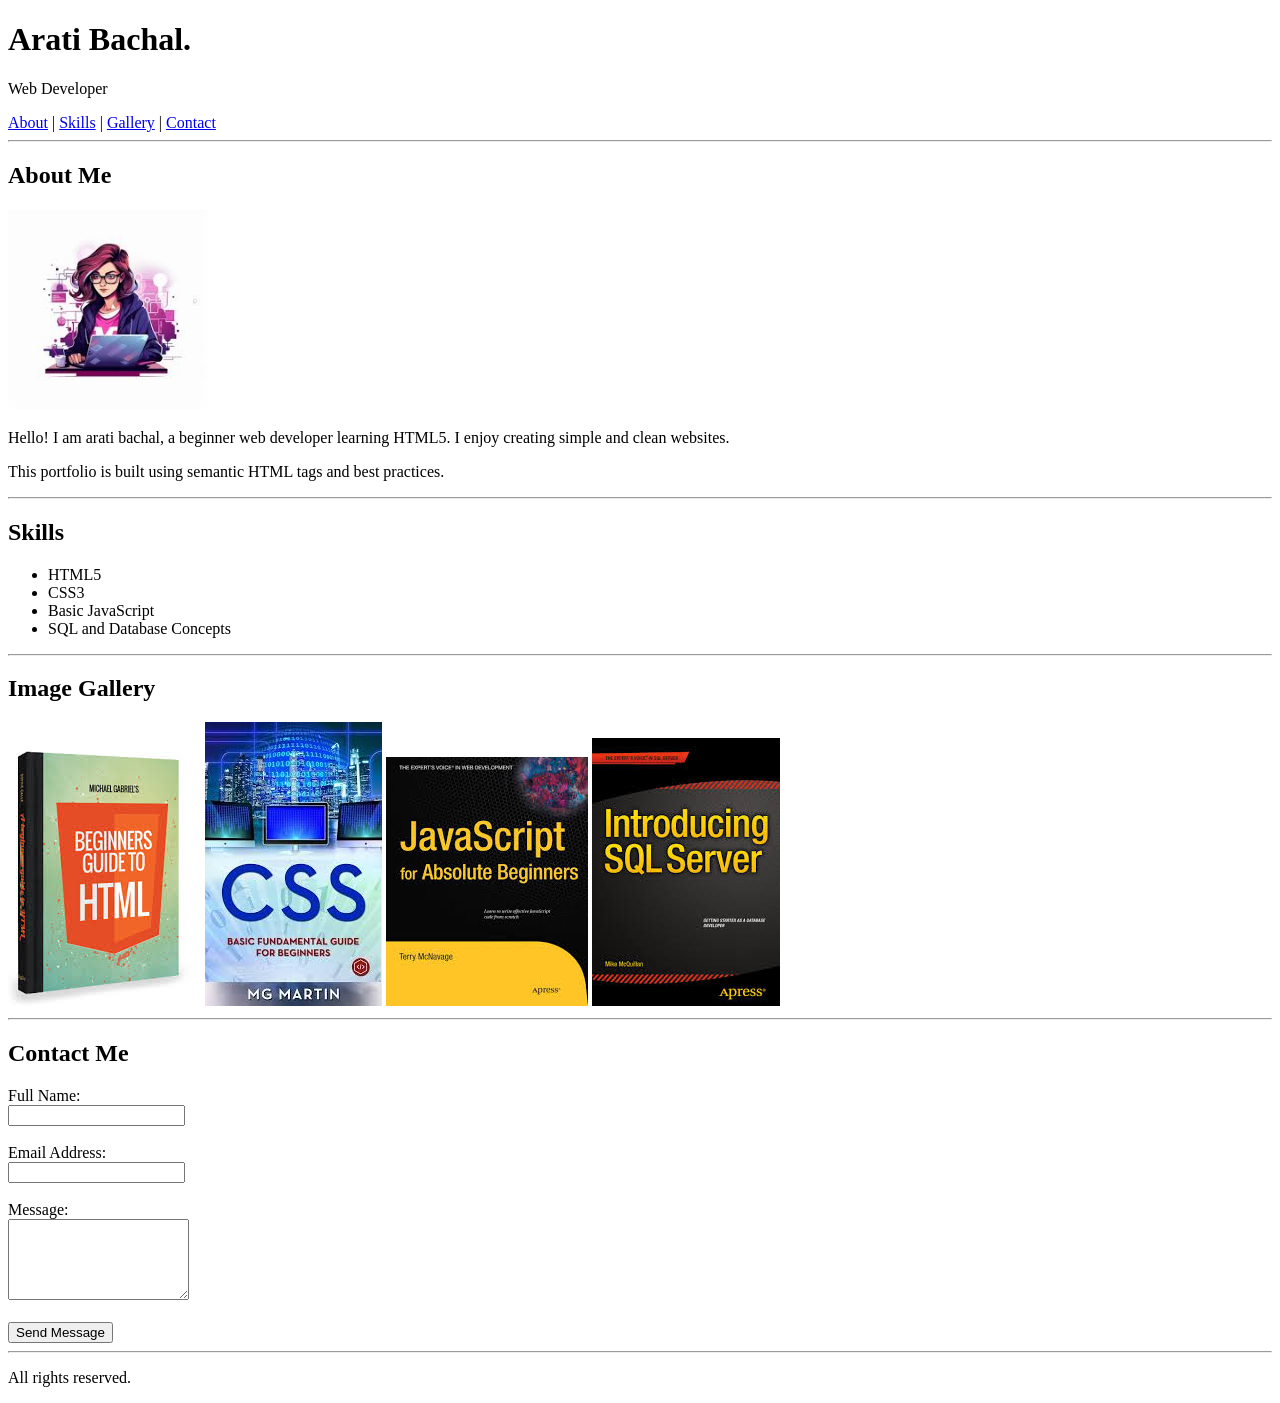
==== Portfolio.html @ c71d947f "Task 1 - Week 1: HTML - Your First Website" ====
﻿<!DOCTYPE html>
<html>
<head>
    <title>My Portfolio</title>
</head>
<body>

    <header>
        <h1>Arati Bachal.</h1>
        <p>Web Developer</p>

        <nav>
            <a href="#about">About</a> |
            <a href="#skills">Skills</a> |
            <a href="#gallery">Gallery</a> |
            <a href="#contact">Contact</a>
        </nav>
        <hr>
    </header>

    <section id="about">
        <h2>About Me</h2>
        <img src="Images\Dev.jpg" alt="Profile picture dev" width="200">
        <p>
            Hello! I am arati bachal, a beginner web developer learning HTML5.
            I enjoy creating simple and clean websites.
        </p>

        <p>
            This portfolio is built using semantic HTML tags and best practices.
        </p>
    </section>
    <hr>

    <section id="skills">
        <h2>Skills</h2>
        <ul>
            <li>HTML5</li>
            <li>CSS3</li>
            <li>Basic JavaScript</li>
            <li>SQL and Database Concepts</li>
        </ul>
    </section>
    <hr>

    <section id="gallery">
        <h2>Image Gallery</h2>
        <div class="gallery">
            <img src="Images/HTML.jpg" alt="HTML">
            <img src="Images/CSS.jpg" alt="CSS">
            <img src="Images/JavaScript.jpg" alt="JavaScript">
            <img src="Images/SQL.jpg" alt="SQL and Database Concepts">
        </div>
    </section>
    <hr>

    <section id="contact">
        <h2>Contact Me</h2>
        <form action="#" method="post">

            <label for="name">Full Name:</label><br>
            <input type="text" id="name" name="name" required><br><br>

            <label for="email">Email Address:</label><br>
            <input type="email" id="email" name="email" required><br><br>

            <label for="message">Message:</label><br>
            <textarea id="message" name="message" rows="5" required></textarea><br><br>

            <button type="submit">Send Message</button>
        </form>
    </section>

    <footer>
        <hr>
        <p> All rights reserved.</p>
    </footer>

</body>
</html>
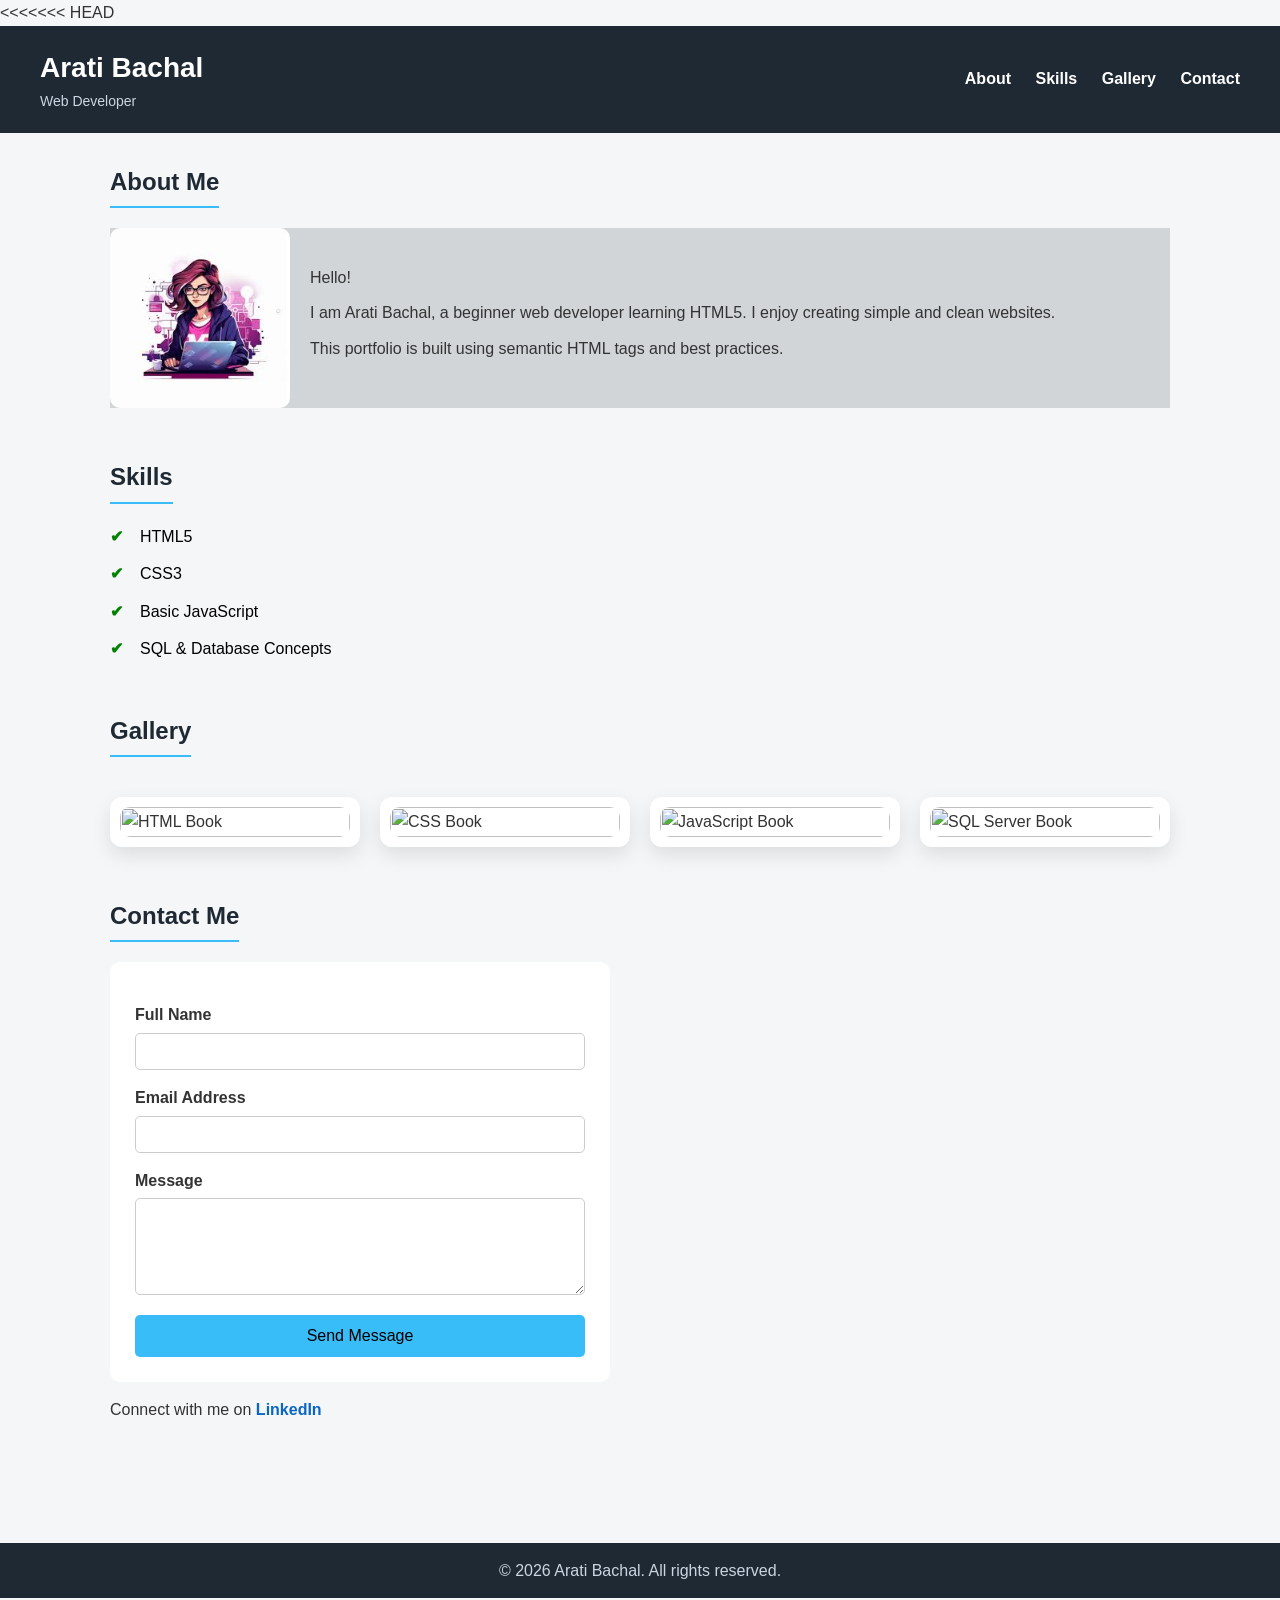
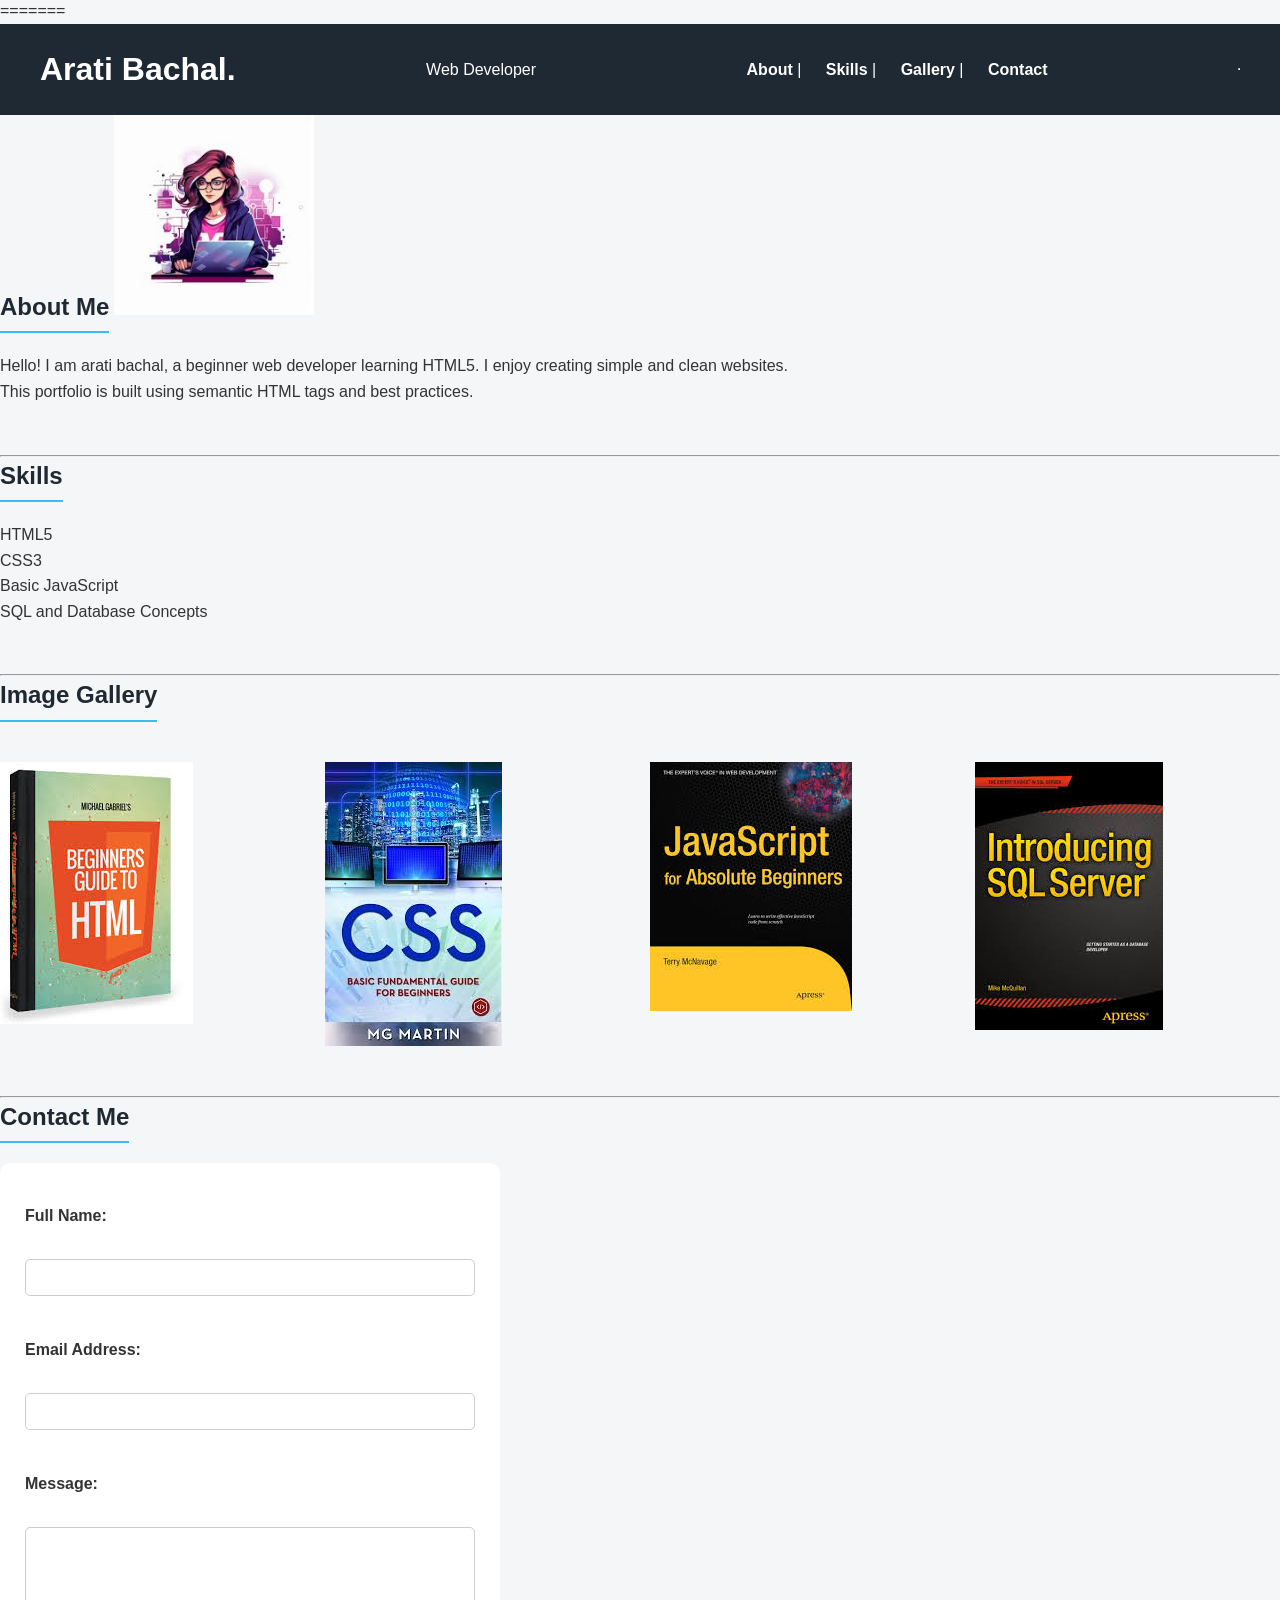
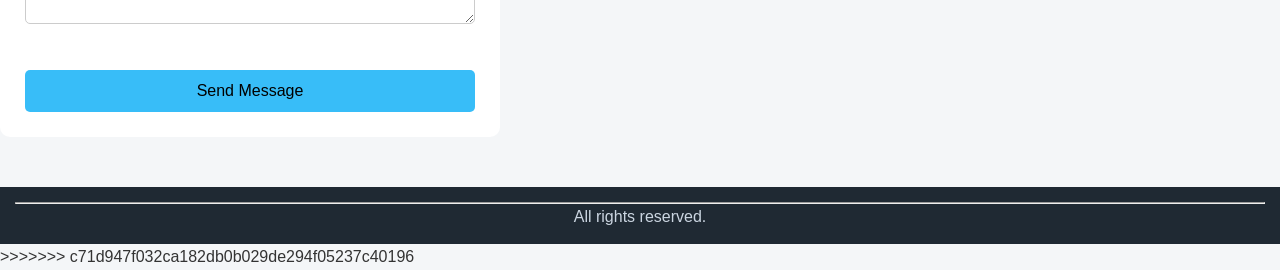
==== commit d964aa09: "Task 2 - Week 2: CSS - Styling Your Website" ====
--- a/Portfolio.html
+++ b/Portfolio.html
@@ -1,3 +1,105 @@
+<<<<<<< HEAD
+﻿
+<!DOCTYPE html>
+<html>
+<head>
+    <title>My Portfolio</title>
+    <link rel="Stylesheet" href="StyleSheet.css">
+</head>
+<body>
+
+        <header>
+            <div class="header-left">
+                <h1>Arati Bachal</h1>
+                <p>Web Developer</p>
+            </div>
+
+            <nav>
+                <a href="#about">About</a>
+                <a href="#skills">Skills</a>
+                <a href="#gallery">Gallery</a>
+                <a href="#contact">Contact</a>
+            </nav>
+        </header>
+
+        <main>
+            <section id="about">
+                <h2>About Me</h2>
+                <div class="about-box">
+                    <img src="Images/Dev.jpg" alt="Profile picture of Arati Bachal">
+                    <div class="about-text">
+                        <p>Hello!</p>
+                        <p>
+                            I am Arati Bachal, a beginner web developer learning HTML5.
+                            I enjoy creating simple and clean websites.
+                        </p>
+                        <p>
+                            This portfolio is built using semantic HTML tags and best practices.
+                        </p>
+                    </div>
+                </div>
+            </section>
+
+            <section id="skills">
+                <h2>Skills</h2>
+                <ul class="skills-checklist">
+                    <li>HTML5</li>
+                    <li>CSS3</li>
+                    <li>Basic JavaScript</li>
+                    <li>SQL & Database Concepts</li>
+                </ul>
+            </section>
+
+            <section id="gallery">
+                <h2>Gallery</h2>
+                <div class="gallery-wrapper">
+                    <div class="gallery">
+                        <div class="card">
+                            <img src="images/html.jpg" alt="HTML Book">
+                        </div>
+                        <div class="card">
+                            <img src="images/css.jpg" alt="CSS Book">
+                        </div>
+                        <div class="card">
+                            <img src="images/javascript.jpg" alt="JavaScript Book">
+                        </div>
+                        <div class="card">
+                            <img src="images/sql.jpg" alt="SQL Server Book">
+                        </div>
+                    </div>
+                </div>
+            </section>
+
+            <section id="contact">
+                <h2>Contact Me</h2>
+                <form>
+                    <label for="name">Full Name</label>
+                    <input type="text" id="name" required>
+
+                    <label for="email">Email Address</label>
+                    <input type="email" id="email" required>
+
+                    <label for="message">Message</label>
+                    <textarea id="message" rows="5" required></textarea>
+
+                    <button type="submit">Send Message</button>
+                </form>
+
+                <p class="linkedin">
+                    Connect with me on
+                    <a href="https://www.linkedin.com/login?fromSignIn=true&trk=guest_homepage-basic_nav-header-signin">LinkedIn</a>
+                </p>
+
+            </section>
+
+        </main>
+
+        <footer>
+            <p>© 2026 Arati Bachal. All rights reserved.</p>
+        </footer>
+</body>
+</html>
+=======
 ﻿<!DOCTYPE html>
 <html>
 <head>
@@ -78,3 +180,4 @@
 
 </body>
 </html>
+>>>>>>> c71d947f032ca182db0b029de294f05237c40196
--- a/StyleSheet.css
+++ b/StyleSheet.css
@@ -0,0 +1,228 @@
+﻿/* RESET */
+* {
+    margin: 0;
+    padding: 0;
+    box-sizing: border-box;
+}
+
+/* GLOBAL STYLES */
+body {
+    font-family: Arial, Helvetica, sans-serif;
+    line-height: 1.6;
+    background-color: #f4f6f8;
+    color: #333;
+}
+
+/* HEADER */
+header {
+    background-color: #1f2933;
+    color: #fff;
+    padding: 20px 40px;
+    display: flex;
+    justify-content: space-between;
+    align-items: center;
+    flex-wrap: wrap;
+}
+
+.header-left h1 {
+    font-size: 28px;
+}
+
+.header-left p {
+    font-size: 14px;
+    color: #cbd5e1;
+}
+
+nav a {
+    color: #fff;
+    text-decoration: none;
+    margin-left: 20px;
+    font-weight: bold;
+}
+
+    nav a:hover {
+        color: #38bdf8;
+    }
+
+/* MAIN */
+main {
+    max-width: 1100px;
+    margin: auto;
+    padding: 30px 20px;
+}
+
+section {
+    margin-bottom: 50px;
+}
+
+    section h2 {
+        margin-bottom: 20px;
+        color: #1f2933;
+        border-bottom: 2px solid #38bdf8;
+        display: inline-block;
+        padding-bottom: 5px;
+    }
+
+/* ABOUT */
+.about-box {
+    background-color: #d1d5d8;
+    display: flex;
+    gap: 20px;
+    align-items: center;
+    flex-wrap: wrap;
+}
+
+    .about-box img {
+        width: 180px;
+        border-radius: 10px;
+    }
+
+.about-text p {
+    margin-bottom: 10px;
+}
+
+/* SKILLS */
+.skills-list {
+    list-style: none;
+    display: grid;
+    grid-template-columns: repeat(auto-fit, minmax(200px, 1fr));
+    gap: 15px;
+}
+
+
+/* Checklist Style */
+.skills-checklist {
+    list-style: none;
+}
+
+    .skills-checklist li {
+        position: relative;
+        padding-left: 30px;
+        margin-bottom: 12px;
+        font-size: 16px;
+        color: #000;
+    }
+
+        /* Green Checkmark */
+        .skills-checklist li::before {
+            content: "✔";
+            position: absolute;
+            left: 0;
+            color: green;
+            font-weight: bold;
+        }
+
+/* GALLERY */
+
+.gallery-section h2 {
+    font-size: 24px;
+    margin-bottom: 20px;
+    border-bottom: 3px solid #007bff;
+    display: inline-block;
+    padding-bottom: 5px;
+}
+
+.gallery {
+    display: grid;
+    grid-template-columns: repeat(auto-fit, minmax(220px, 1fr));
+    gap: 20px;
+    margin-top: 20px;
+}
+
+.card {
+    background: #fff;
+    border-radius: 12px;
+    padding: 10px;
+    box-shadow: 0 8px 20px rgba(0,0,0,0.1);
+    transition: transform 0.3s ease;
+}
+
+    .card:hover {
+        transform: translateY(-8px);
+    }
+
+    .card img {
+        width: 100%;
+        height: 100%;
+        border-radius: 10px;
+    }
+
+/* CONTACT FORM */
+form {
+    background-color: #ffffff;
+    padding: 25px;
+    border-radius: 10px;
+    max-width: 500px;
+}
+
+label {
+    display: block;
+    margin-top: 15px;
+    font-weight: bold;
+}
+
+input,
+textarea {
+    width: 100%;
+    padding: 10px;
+    margin-top: 5px;
+    border-radius: 5px;
+    border: 1px solid #ccc;
+}
+
+button {
+    margin-top: 20px;
+    background-color: #38bdf8;
+    color: #000;
+    padding: 12px;
+    width: 100%;
+    border: none;
+    border-radius: 5px;
+    font-size: 16px;
+    cursor: pointer;
+}
+
+    button:hover {
+        background-color: #0ea5e9;
+        color: #fff;
+    }
+
+/* LINKEDIN */
+.linkedin {
+    margin-top: 15px;
+}
+
+    .linkedin a {
+        color: #0a66c2;
+        font-weight: bold;
+        text-decoration: none;
+    }
+
+        .linkedin a:hover {
+            text-decoration: underline;
+        }
+
+/* FOOTER */
+footer {
+    background-color: #1f2933;
+    color: #cbd5e1;
+    text-align: center;
+    padding: 15px;
+    margin-top: 40px;
+}
+
+/* RESPONSIVE */
+@media (max-width: 600px) {
+    header {
+        flex-direction: column;
+        text-align: center;
+    }
+
+    nav {
+        margin-top: 10px;
+    }
+
+        nav a {
+            margin: 10px;
+        }
+}
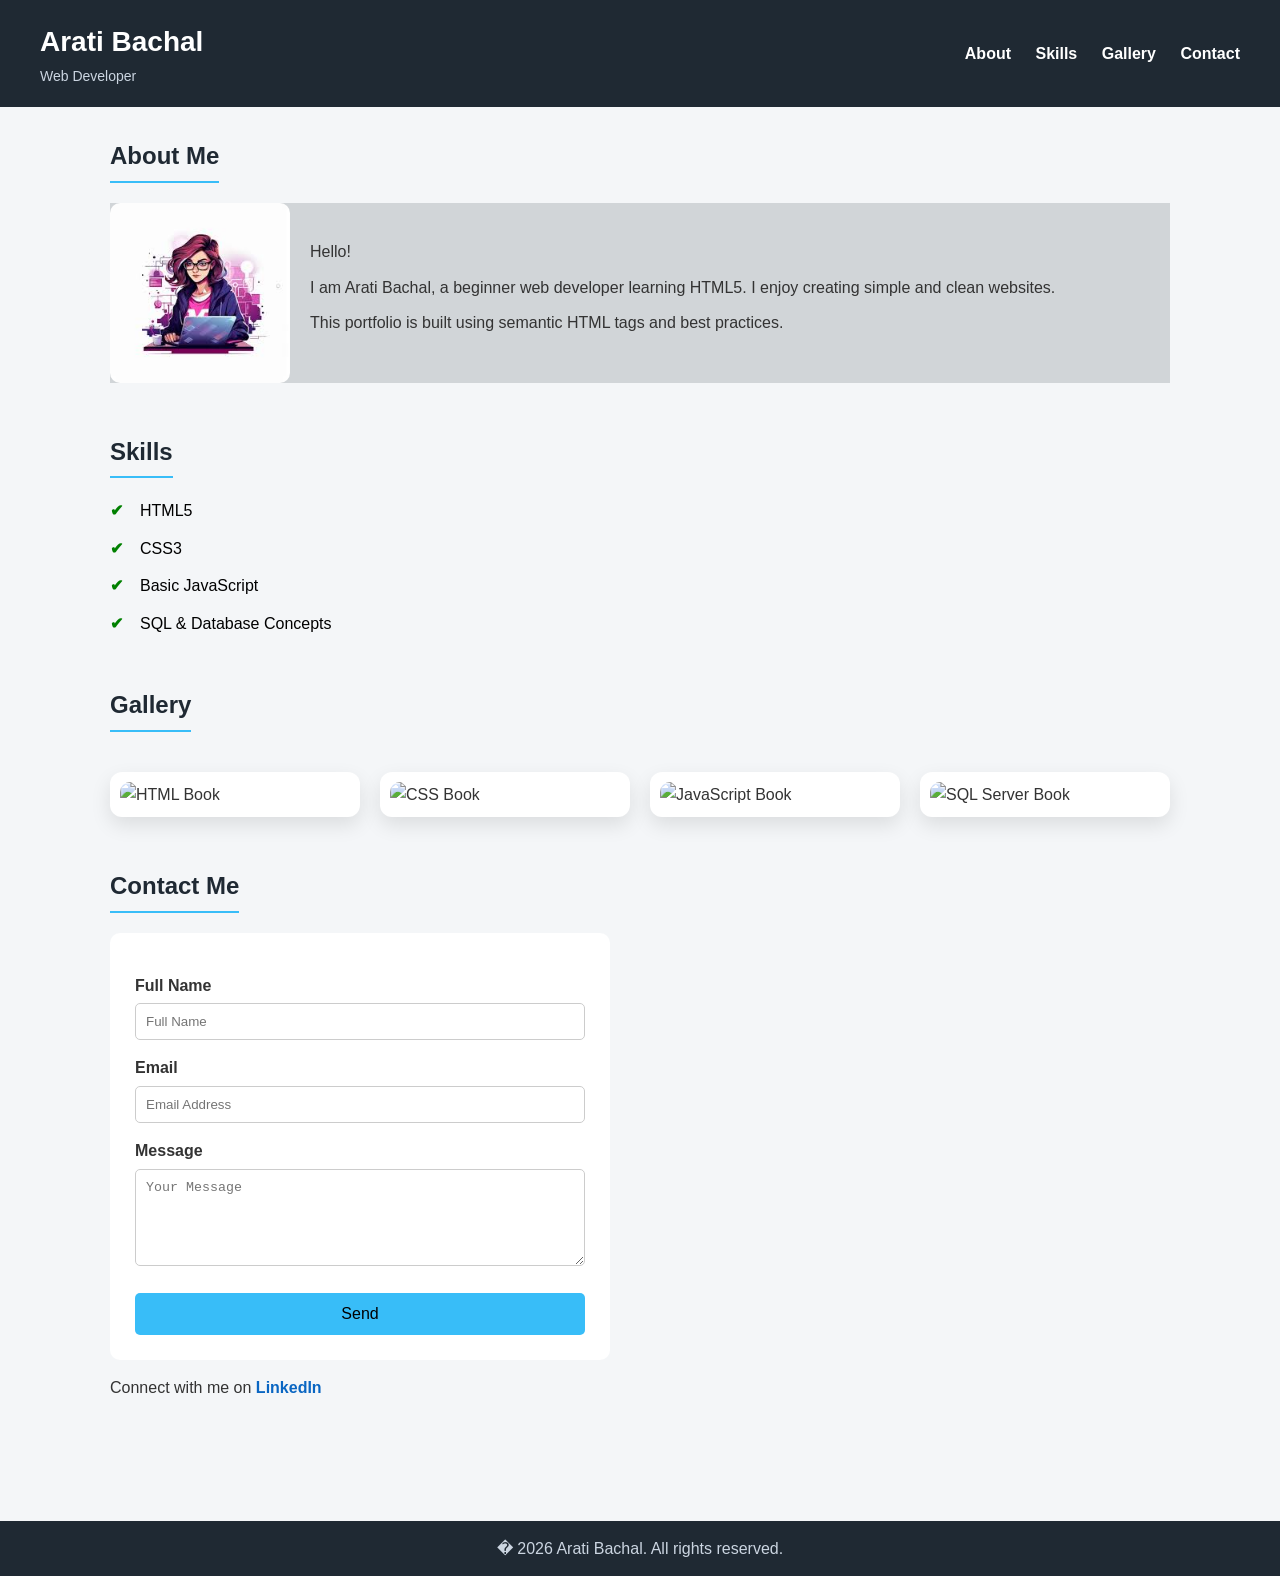
==== commit 46623ff5: "Task 3 Week 3: JavaScript - Making Websites Interactive" ====
--- a/Portfolio.html
+++ b/Portfolio.html
@@ -1,5 +1,3 @@
-<<<<<<< HEAD
-﻿
 <!DOCTYPE html>
 <html>
 <head>
@@ -8,176 +6,96 @@
 </head>
 <body>
 
-        <header>
-            <div class="header-left">
-                <h1>Arati Bachal</h1>
-                <p>Web Developer</p>
+    <header>
+        <div class="header-left">
+            <h1>Arati Bachal</h1>
+            <p>Web Developer</p>
+        </div>
+
+        <nav>
+            <a href="#about">About</a>
+            <a href="#skills">Skills</a>
+            <a href="#gallery">Gallery</a>
+            <a href="#contact">Contact</a>
+        </nav>
+    </header>
+
+    <main>
+        <section id="about">
+            <h2>About Me</h2>
+            <div class="about-box">
+                <img src="Images/Dev.jpg" alt="Profile picture of Arati Bachal">
+                <div class="about-text">
+                    <p>Hello!</p>
+                    <p>
+                        I am Arati Bachal, a beginner web developer learning HTML5.
+                        I enjoy creating simple and clean websites.
+                    </p>
+                    <p>
+                        This portfolio is built using semantic HTML tags and best practices.
+                    </p>
+                </div>
             </div>
+        </section>
 
-            <nav>
-                <a href="#about">About</a>
-                <a href="#skills">Skills</a>
-                <a href="#gallery">Gallery</a>
-                <a href="#contact">Contact</a>
-            </nav>
-        </header>
+        <section id="skills">
+            <h2>Skills</h2>
+            <ul class="skills-checklist">
+                <li>HTML5</li>
+                <li>CSS3</li>
+                <li>Basic JavaScript</li>
+                <li>SQL & Database Concepts</li>
+            </ul>
+        </section>
 
-        <main>
-            <section id="about">
-                <h2>About Me</h2>
-                <div class="about-box">
-                    <img src="Images/Dev.jpg" alt="Profile picture of Arati Bachal">
-                    <div class="about-text">
-                        <p>Hello!</p>
-                        <p>
-                            I am Arati Bachal, a beginner web developer learning HTML5.
-                            I enjoy creating simple and clean websites.
-                        </p>
-                        <p>
-                            This portfolio is built using semantic HTML tags and best practices.
-                        </p>
+        <section id="gallery">
+            <h2>Gallery</h2>
+            <div class="gallery-wrapper">
+                <div class="gallery">
+                    <div class="card">
+                        <img src="images/html.jpg" alt="HTML Book">
+                    </div>
+                    <div class="card">
+                        <img src="images/css.jpg" alt="CSS Book">
+                    </div>
+                    <div class="card">
+                        <img src="images/javascript.jpg" alt="JavaScript Book">
+                    </div>
+                    <div class="card">
+                        <img src="images/sql.jpg" alt="SQL Server Book">
                     </div>
                 </div>
-            </section>
+            </div>
+        </section>
 
-            <section id="skills">
-                <h2>Skills</h2>
-                <ul class="skills-checklist">
-                    <li>HTML5</li>
-                    <li>CSS3</li>
-                    <li>Basic JavaScript</li>
-                    <li>SQL & Database Concepts</li>
-                </ul>
-            </section>
+        <section id="contact">
+            <h2>Contact Me</h2>
 
-            <section id="gallery">
-                <h2>Gallery</h2>
-                <div class="gallery-wrapper">
-                    <div class="gallery">
-                        <div class="card">
-                            <img src="images/html.jpg" alt="HTML Book">
-                        </div>
-                        <div class="card">
-                            <img src="images/css.jpg" alt="CSS Book">
-                        </div>
-                        <div class="card">
-                            <img src="images/javascript.jpg" alt="JavaScript Book">
-                        </div>
-                        <div class="card">
-                            <img src="images/sql.jpg" alt="SQL Server Book">
-                        </div>
-                    </div>
-                </div>
-            </section>
+            <form id="contactForm" novalidate>
+                <label>Full Name</label>
+                <input type="text" id="name" placeholder="Full Name">
 
-            <section id="contact">
-                <h2>Contact Me</h2>
-                <form>
-                    <label for="name">Full Name</label>
-                    <input type="text" id="name" required>
+                <label>Email</label>
+                <input type="text" id="email" placeholder="Email Address">
 
-                    <label for="email">Email Address</label>
-                    <input type="email" id="email" required>
+                <label>Message</label>
+                <textarea id="message" placeholder="Your Message" rows="5" required></textarea>
+                <button type="submit">Send</button>
+            </form>
 
-                    <label for="message">Message</label>
-                    <textarea id="message" rows="5" required></textarea>
 
-                    <button type="submit">Send Message</button>
-                </form>
+            <p class="linkedin">
+                Connect with me on
+                <a href="https://www.linkedin.com/login?fromSignIn=true&trk=guest_homepage-basic_nav-header-signin">LinkedIn</a>
+            </p>
 
-                <p class="linkedin">
-                    Connect with me on
-                    <a href="https://www.linkedin.com/login?fromSignIn=true&trk=guest_homepage-basic_nav-header-signin">LinkedIn</a>
-                </p>
+        </section>
 
-            </section>
+    </main>
 
-        </main>
-
-        <footer>
-            <p>© 2026 Arati Bachal. All rights reserved.</p>
-        </footer>
+    <footer>
+        <p>� 2026 Arati Bachal. All rights reserved.</p>
+    </footer>
+    <script src="script.js"></script>
 </body>
 </html>
-=======
-﻿<!DOCTYPE html>
-<html>
-<head>
-    <title>My Portfolio</title>
-</head>
-<body>
-
-    <header>
-        <h1>Arati Bachal.</h1>
-        <p>Web Developer</p>
-
-        <nav>
-            <a href="#about">About</a> |
-            <a href="#skills">Skills</a> |
-            <a href="#gallery">Gallery</a> |
-            <a href="#contact">Contact</a>
-        </nav>
-        <hr>
-    </header>
-
-    <section id="about">
-        <h2>About Me</h2>
-        <img src="Images\Dev.jpg" alt="Profile picture dev" width="200">
-        <p>
-            Hello! I am arati bachal, a beginner web developer learning HTML5.
-            I enjoy creating simple and clean websites.
-        </p>
-
-        <p>
-            This portfolio is built using semantic HTML tags and best practices.
-        </p>
-    </section>
-    <hr>
-
-    <section id="skills">
-        <h2>Skills</h2>
-        <ul>
-            <li>HTML5</li>
-            <li>CSS3</li>
-            <li>Basic JavaScript</li>
-            <li>SQL and Database Concepts</li>
-        </ul>
-    </section>
-    <hr>
-
-    <section id="gallery">
-        <h2>Image Gallery</h2>
-        <div class="gallery">
-            <img src="Images/HTML.jpg" alt="HTML">
-            <img src="Images/CSS.jpg" alt="CSS">
-            <img src="Images/JavaScript.jpg" alt="JavaScript">
-            <img src="Images/SQL.jpg" alt="SQL and Database Concepts">
-        </div>
-    </section>
-    <hr>
-
-    <section id="contact">
-        <h2>Contact Me</h2>
-        <form action="#" method="post">
-
-            <label for="name">Full Name:</label><br>
-            <input type="text" id="name" name="name" required><br><br>
-
-            <label for="email">Email Address:</label><br>
-            <input type="email" id="email" name="email" required><br><br>
-
-            <label for="message">Message:</label><br>
-            <textarea id="message" name="message" rows="5" required></textarea><br><br>
-
-            <button type="submit">Send Message</button>
-        </form>
-    </section>
-
-    <footer>
-        <hr>
-        <p> All rights reserved.</p>
-    </footer>
-
-</body>
-</html>
->>>>>>> c71d947f032ca182db0b029de294f05237c40196
